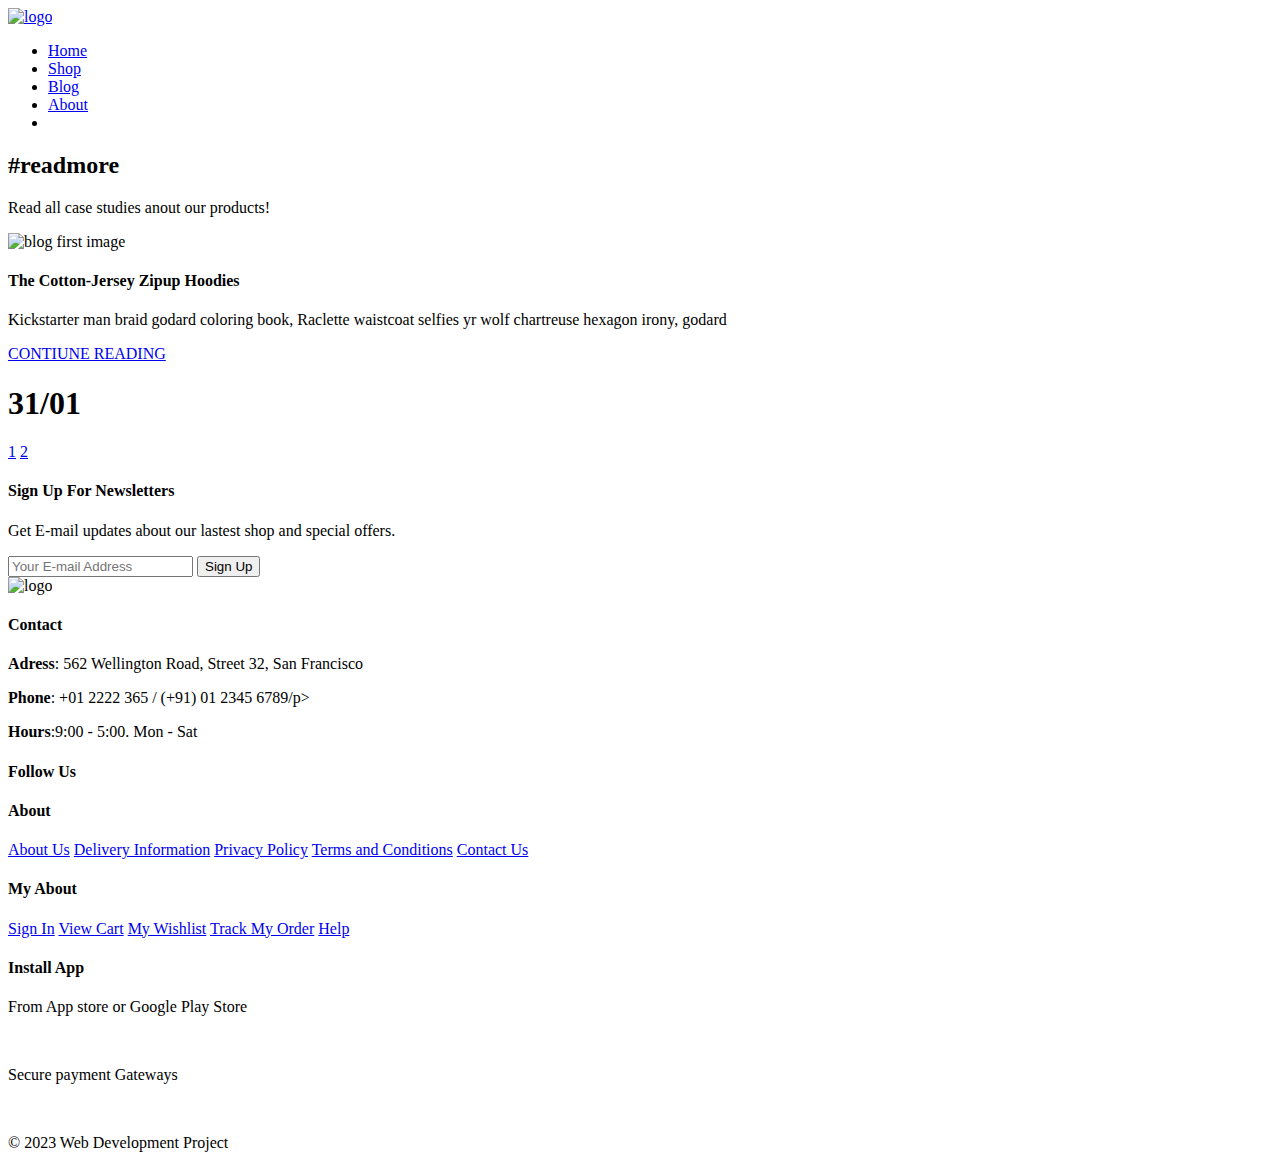
==== blog.html @ 2443b8d6 "another commit to the repo" ====
<!DOCTYPE html>
<html lang="en">
<head>
    <meta charset="UTF-8">
    <meta name="viewport" content="width=device-width, initial-scale=1.0">
    <title>Ecommerce Project</title>
    <link rel="stylesheet" href="../Project2/style.css">
    <link rel="shortcut icon" href="../Project2/img/logo.png" type="image/x-icon">
    <link rel="stylesheet" href="https://cdnjs.cloudflare.com/ajax/libs/font-awesome/6.5.1/css/all.min.css" integrity="sha512-DTOQO9RWCH3ppGqcWaEA1BIZOC6xxalwEsw9c2QQeAIftl+Vegovlnee1c9QX4TctnWMn13TZye+giMm8e2LwA==" crossorigin="anonymous" referrerpolicy="no-referrer" />

</head>
<body>

    <header id="header">
        <a href="#"><img src="../Project2/img/logo.png" classl="logo" alt="logo"></a>

        <div>
            <ul id="navbar">
                <li><a href="/Project2/index.html">Home</a></li>
                <li><a href="/Project2/shop.html" >Shop</a></li>
                <li><a href="/Project2/blog.html" class="active">Blog</a></li>
                <li><a href="/Project2/contact.html">About</a></li>
                <li><a id="lg-bag" href="cart.html"><i class="fa-solid fa-bag-shopping"></i></a></li>
                <a href="#" id="close"><i class="fa-solid fa-x"></i></a>
            </ul>
        </div>
        <div id="mobile">
            <a href="cart.html"><i class="fa-solid fa-bag-shopping"></i></a>
            <i id="bar" class="fa-solid fa-bars"></i>
        </div>
    </header>

    <section id="page-header" class="blog-header">
        <h2>#readmore</h2>
        <p>Read all case studies anout our products!</p>
    </section>

    <section id="blog">
        <div class="blog-box">
            <div class="blog-img">
                <img src="../Project2/img/blog/b1.jpg" alt="blog first image">
            </div>
            <div class="blog-details">
                <h4>The Cotton-Jersey Zipup Hoodies </h4>
                <p>Kickstarter man braid godard coloring book, Raclette waistcoat selfies yr wolf chartreuse hexagon irony, godard</p>
                <a href="#">CONTIUNE READING</a>
            </div>
            <h1>31/01</h1>
        </div>
    </section>

    <section id="pageination" class="section-p1">
        <a href="#">1</a>
        <a href="#">2</a>
        <a href="#"><i class="fa-solid fa-arrow-right"></i></a>

    </section>

    <section id="newsletter" class="section-p1 section-m1">
        <div class="newstext">
            <h4>Sign Up For Newsletters</h4>
            <p>Get E-mail updates about our lastest shop and <span>special offers.</span></p>
        </div>

        <div class="form">
            <input type="text" placeholder="Your E-mail Address">
            <button class="normal">Sign Up</button>
        </div>
    </section>

    <footer id="footer" class="section-p1">
        <div class="col">
            <img src="../Project2/img/logo.png" alt="logo" class="logo">
            <h4>Contact</h4>
            <p><strong>Adress</strong>: 562 Wellington Road, Street 32, San Francisco</p>
            <p><strong>Phone</strong>: +01 2222 365 / (+91) 01 2345 6789/p>
            <p><strong>Hours</strong>:9:00 - 5:00. Mon - Sat </p>

            <div class="follow">
                <h4>Follow Us</h4>
                <div class="icon">
                    <i class="fa-brands fa-meta"></i>
                    <i class="fa-brands fa-x-twitter"></i>
                    <i class="fa-brands fa-instagram"></i>
                    <i class="fa-brands fa-pinterest-p"></i>
                    <i class="fa-brands fa-square-youtube"></i>
                </div>
            </div>
        </div>

        <div class="col">
            <h4>About</h4>
            <a href="#">About Us</a>
            <a href="#">Delivery Information</a>
            <a href="#">Privacy Policy</a>
            <a href="#">Terms and Conditions</a>
            <a href="#">Contact Us</a>
        </div>


        <div class="col">
            <h4>My About</h4>
            <a href="#">Sign In</a>
            <a href="#">View Cart</a>
            <a href="#">My Wishlist</a>
            <a href="#">Track My Order</a>
            <a href="#">Help</a>
        </div>
        
        <div class="col install">
            <h4>Install App</h4>
            <p>From App store or Google Play Store</p>
            <div class="row">
                <img src="../Project2/img/pay/app.jpg" alt="">
                <img src="../Project2/img/pay/play.jpg" alt="">
            </div>
            <p>Secure payment Gateways</p>
            <img src="../Project2/img/pay/pay.png" alt="">
        </div>

        <div class="copyright">
            <p>&copy 2023 Web Development Project</p>
        </div>
    </footer>


    <script src="../Project2/script.js"></script>
</body>
</html>
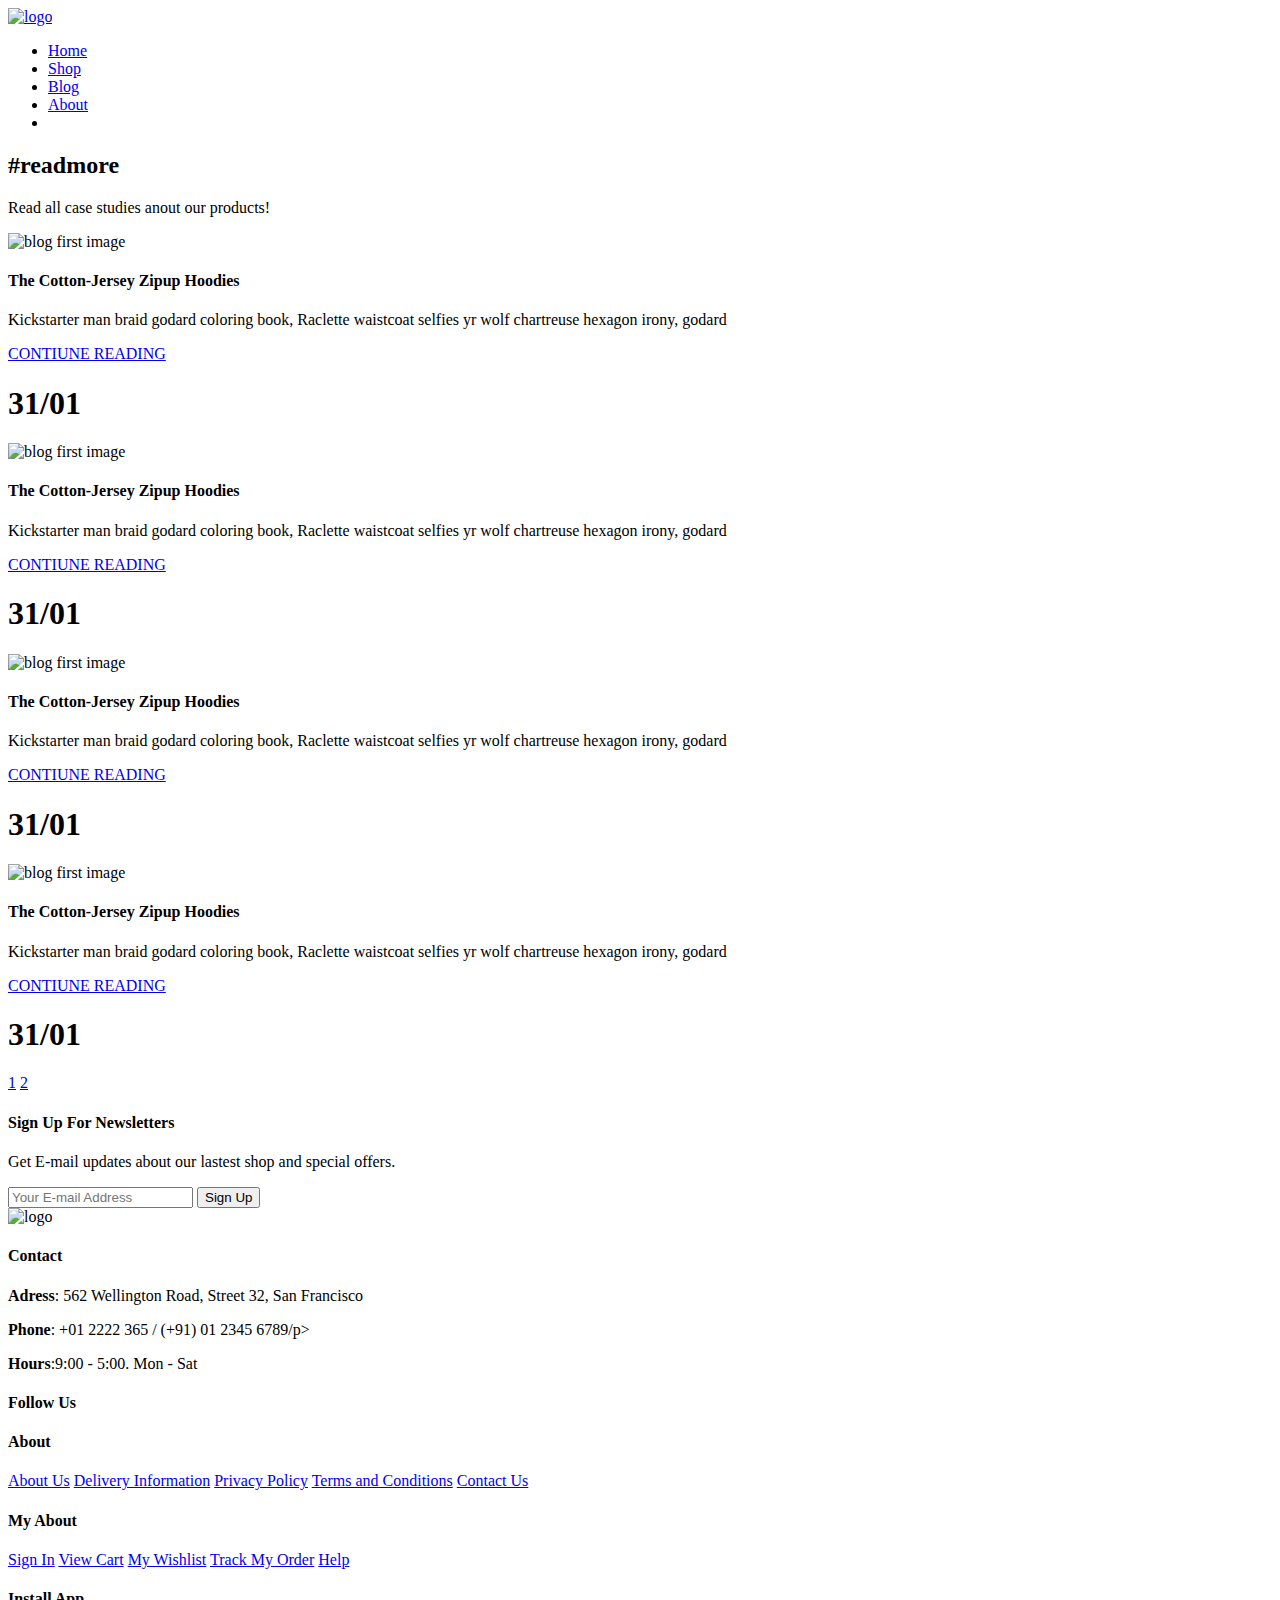
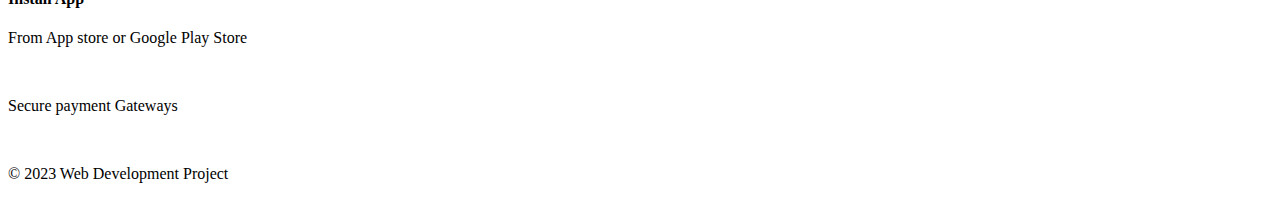
==== commit 747c6b1d: "another push" ====
--- a/blog.html
+++ b/blog.html
@@ -36,6 +36,45 @@
     </section>
 
     <section id="blog">
+        <div class="blog-box">
+            <div class="blog-img">
+                <img src="../Project2/img/blog/b1.jpg" alt="blog first image">
+            </div>
+            <div class="blog-details">
+                <h4>The Cotton-Jersey Zipup Hoodies </h4>
+                <p>Kickstarter man braid godard coloring book, Raclette waistcoat selfies yr wolf chartreuse hexagon irony, godard</p>
+                <a href="#">CONTIUNE READING</a>
+            </div>
+            <h1>31/01</h1>
+        </div>
+
+        <!-- blog 2 -->
+        <div class="blog-box">
+            <div class="blog-img">
+                <img src="../Project2/img/blog/b1.jpg" alt="blog first image">
+            </div>
+            <div class="blog-details">
+                <h4>The Cotton-Jersey Zipup Hoodies </h4>
+                <p>Kickstarter man braid godard coloring book, Raclette waistcoat selfies yr wolf chartreuse hexagon irony, godard</p>
+                <a href="#">CONTIUNE READING</a>
+            </div>
+            <h1>31/01</h1>
+        </div>
+
+        <!-- blog 3 -->
+        <div class="blog-box">
+            <div class="blog-img">
+                <img src="../Project2/img/blog/b1.jpg" alt="blog first image">
+            </div>
+            <div class="blog-details">
+                <h4>The Cotton-Jersey Zipup Hoodies </h4>
+                <p>Kickstarter man braid godard coloring book, Raclette waistcoat selfies yr wolf chartreuse hexagon irony, godard</p>
+                <a href="#">CONTIUNE READING</a>
+            </div>
+            <h1>31/01</h1>
+        </div>
+
+        <!-- blog 4 -->
         <div class="blog-box">
             <div class="blog-img">
                 <img src="../Project2/img/blog/b1.jpg" alt="blog first image">
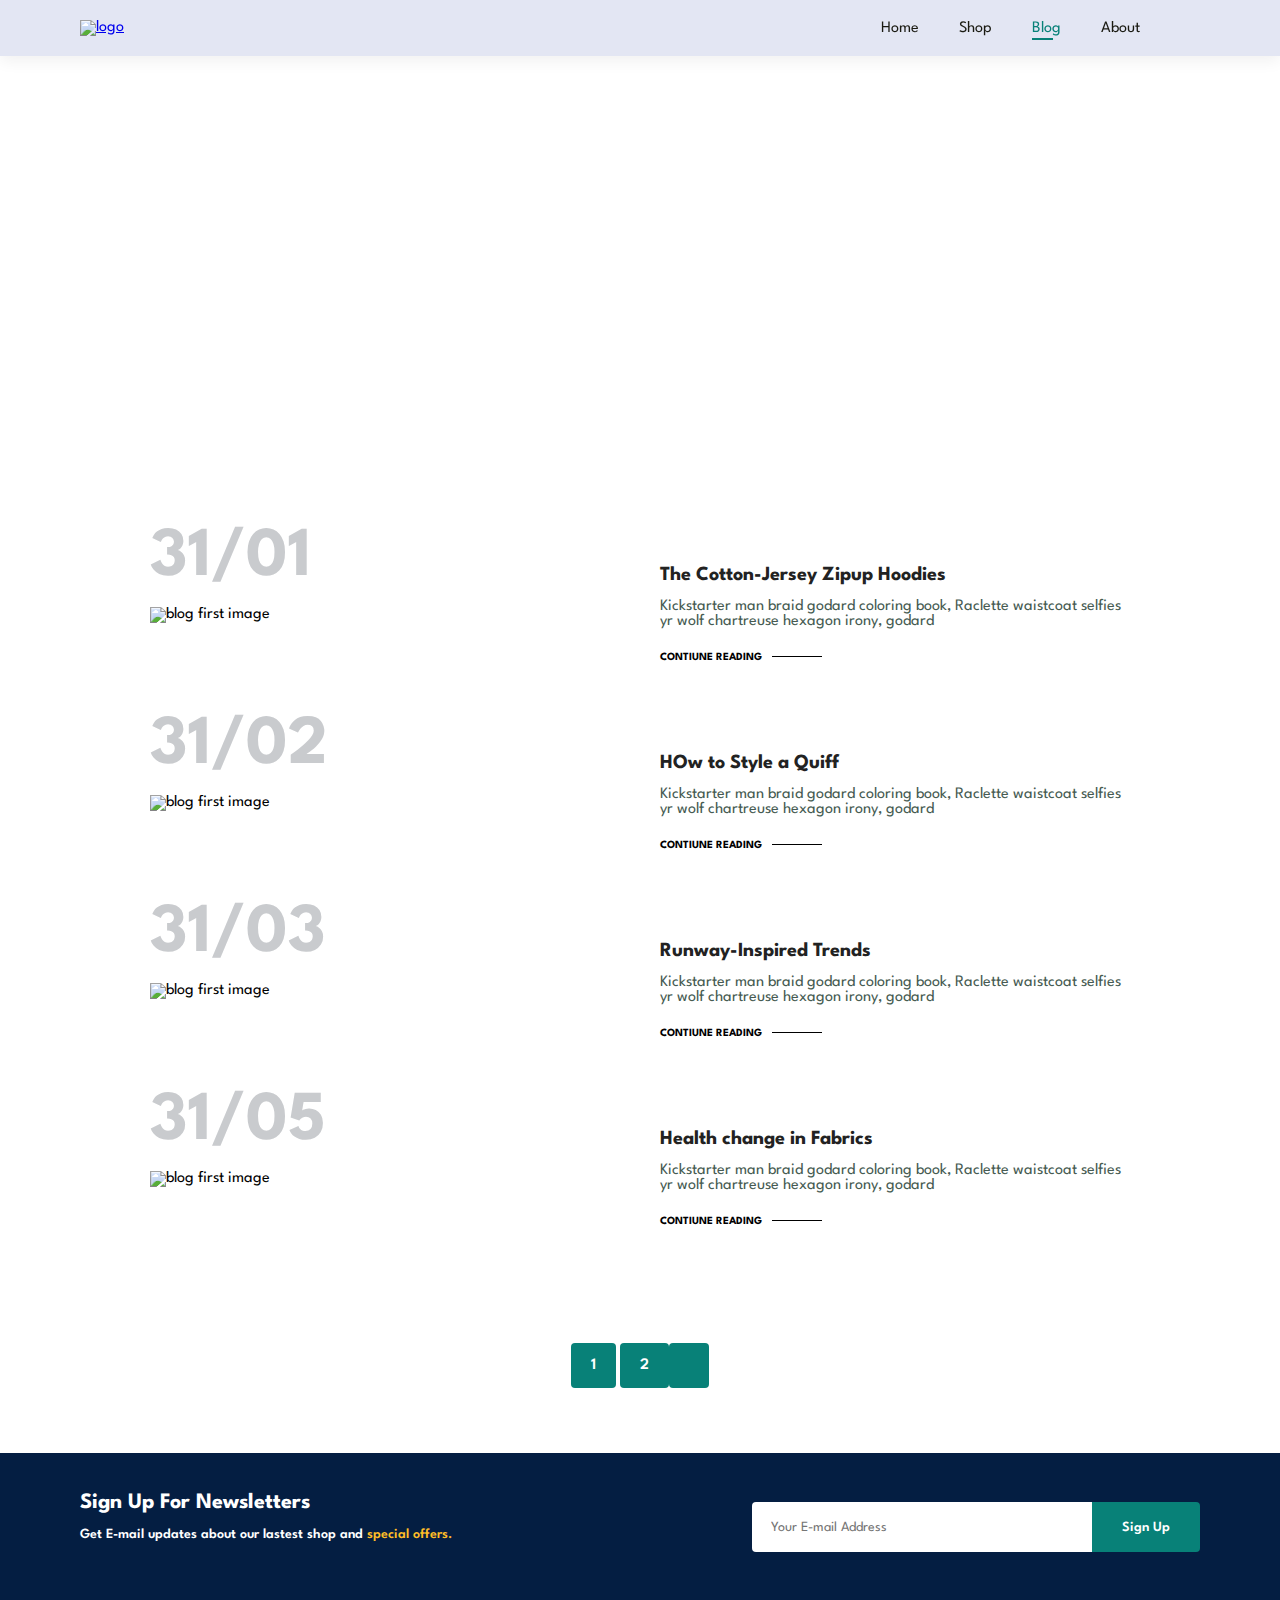
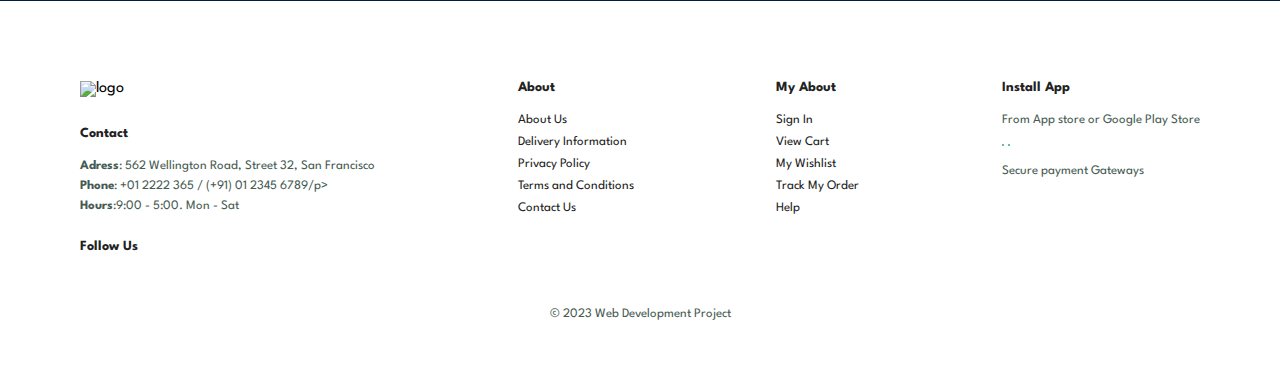
==== commit 363f23be: "modiifed the image paths" ====
--- a/blog.html
+++ b/blog.html
@@ -4,22 +4,22 @@
     <meta charset="UTF-8">
     <meta name="viewport" content="width=device-width, initial-scale=1.0">
     <title>Ecommerce Project</title>
-    <link rel="stylesheet" href="../Project2/style.css">
-    <link rel="shortcut icon" href="../Project2/img/logo.png" type="image/x-icon">
+    <link rel="stylesheet" href="style.css">
+    <link rel="shortcut icon" href="./img/logo.png" type="image/x-icon">
     <link rel="stylesheet" href="https://cdnjs.cloudflare.com/ajax/libs/font-awesome/6.5.1/css/all.min.css" integrity="sha512-DTOQO9RWCH3ppGqcWaEA1BIZOC6xxalwEsw9c2QQeAIftl+Vegovlnee1c9QX4TctnWMn13TZye+giMm8e2LwA==" crossorigin="anonymous" referrerpolicy="no-referrer" />
 
 </head>
 <body>
 
     <header id="header">
-        <a href="#"><img src="../Project2/img/logo.png" classl="logo" alt="logo"></a>
+        <a href="#"><img src="./img/logo.png" classl="logo" alt="logo"></a>
 
         <div>
             <ul id="navbar">
-                <li><a href="/Project2/index.html">Home</a></li>
-                <li><a href="/Project2/shop.html" >Shop</a></li>
-                <li><a href="/Project2/blog.html" class="active">Blog</a></li>
-                <li><a href="/Project2/contact.html">About</a></li>
+                <li><a href="index.html">Home</a></li>
+                <li><a href="shop.html" >Shop</a></li>
+                <li><a href="blog.html" class="active">Blog</a></li>
+                <li><a href="contact.html">About</a></li>
                 <li><a id="lg-bag" href="cart.html"><i class="fa-solid fa-bag-shopping"></i></a></li>
                 <a href="#" id="close"><i class="fa-solid fa-x"></i></a>
             </ul>
@@ -38,7 +38,7 @@
     <section id="blog">
         <div class="blog-box">
             <div class="blog-img">
-                <img src="../Project2/img/blog/b1.jpg" alt="blog first image">
+                <img src="./img/blog/b1.jpg" alt="blog first image">
             </div>
             <div class="blog-details">
                 <h4>The Cotton-Jersey Zipup Hoodies </h4>
@@ -51,40 +51,40 @@
         <!-- blog 2 -->
         <div class="blog-box">
             <div class="blog-img">
-                <img src="../Project2/img/blog/b1.jpg" alt="blog first image">
+                <img src="./img/blog/b2.jpg" alt="blog first image">
             </div>
             <div class="blog-details">
-                <h4>The Cotton-Jersey Zipup Hoodies </h4>
+                <h4>HOw to Style a Quiff</h4>
                 <p>Kickstarter man braid godard coloring book, Raclette waistcoat selfies yr wolf chartreuse hexagon irony, godard</p>
                 <a href="#">CONTIUNE READING</a>
             </div>
-            <h1>31/01</h1>
+            <h1>31/02</h1>
         </div>
 
         <!-- blog 3 -->
         <div class="blog-box">
             <div class="blog-img">
-                <img src="../Project2/img/blog/b1.jpg" alt="blog first image">
+                <img src="./img/blog/b3.jpg" alt="blog first image">
             </div>
             <div class="blog-details">
-                <h4>The Cotton-Jersey Zipup Hoodies </h4>
+                <h4>Runway-Inspired Trends</h4>
                 <p>Kickstarter man braid godard coloring book, Raclette waistcoat selfies yr wolf chartreuse hexagon irony, godard</p>
                 <a href="#">CONTIUNE READING</a>
             </div>
-            <h1>31/01</h1>
+            <h1>31/03</h1>
         </div>
 
         <!-- blog 4 -->
         <div class="blog-box">
             <div class="blog-img">
-                <img src="../Project2/img/blog/b1.jpg" alt="blog first image">
+                <img src="./img/blog/b4.jpg" alt="blog first image">
             </div>
             <div class="blog-details">
-                <h4>The Cotton-Jersey Zipup Hoodies </h4>
+                <h4>Health change in Fabrics</h4>
                 <p>Kickstarter man braid godard coloring book, Raclette waistcoat selfies yr wolf chartreuse hexagon irony, godard</p>
                 <a href="#">CONTIUNE READING</a>
             </div>
-            <h1>31/01</h1>
+            <h1>31/05</h1>
         </div>
     </section>
 
@@ -109,7 +109,7 @@
 
     <footer id="footer" class="section-p1">
         <div class="col">
-            <img src="../Project2/img/logo.png" alt="logo" class="logo">
+            <img src="./img/logo.png" alt="logo" class="logo">
             <h4>Contact</h4>
             <p><strong>Adress</strong>: 562 Wellington Road, Street 32, San Francisco</p>
             <p><strong>Phone</strong>: +01 2222 365 / (+91) 01 2345 6789/p>
@@ -145,16 +145,16 @@
             <a href="#">Track My Order</a>
             <a href="#">Help</a>
         </div>
-        
+
         <div class="col install">
             <h4>Install App</h4>
             <p>From App store or Google Play Store</p>
             <div class="row">
-                <img src="../Project2/img/pay/app.jpg" alt="">
-                <img src="../Project2/img/pay/play.jpg" alt="">
+                <img src="./img/pay/app.jpg" alt="">
+                <img src="./img/pay/play.jpg" alt="">
             </div>
             <p>Secure payment Gateways</p>
-            <img src="../Project2/img/pay/pay.png" alt="">
+            <img src="./img/pay/pay.png" alt="">
         </div>
 
         <div class="copyright">
@@ -163,6 +163,6 @@
     </footer>
 
 
-    <script src="../Project2/script.js"></script>
+    <script src="script.js"></script>
 </body>
 </html>--- a/style.css
+++ b/style.css
@@ -0,0 +1,928 @@
+@import url('https://fonts.googleapis.com/css2?family=Spartan:wght@100;200;300;400;500;600;700;800;900display=swap');
+
+
+:root{
+    --font-family: 'Spartan', sans-serif;
+
+    --h1-size: 50px;
+    --h2-size: 46px;
+    --h4-size: 20px;
+    --h6-size: 15px;
+    --p-size:16px;
+
+    /* font weight */
+    --h6-weight: 700;
+
+    /* line height */
+    --h1-line-height: 64px;
+    --h2-line-height:54px;
+
+    /* font colors*/
+    --p-color:#465b52;
+    --font-header-color: #222;
+    --nav-li-hover: #088178;
+
+    /* color styles */
+    --background-color : #E3E6F3;
+}
+
+* {
+    margin:0;
+    padding: 0;
+    box-sizing: border-box;
+    font-family: var(--font-family);
+}
+
+h1 {
+    font-size: var(--h1-size);
+    line-height: var(--h1-line-height);
+    color: var(--font-header-color);
+}
+
+h2 {
+    font-size: var(--h2-size);
+    line-height: var(--h2-line-height);
+    color: var(--font-header-color);
+}
+
+h4 {
+    font-size: var(--h4-size);
+    color: var(--font-header-color);
+}
+
+h6 {
+    font-weight: var(--h6-weight);
+    font-size: var(--h6-size);
+}
+
+p {
+    font-size: var(--p-size);
+    color: var(--p-color);
+    margin: 15px 0 20px 0;
+}
+
+.section-p1 {
+    padding: 40px 80px;
+}
+
+.section-m1 {
+    margin: 40px 0;
+}
+
+button.normal{
+    font-size: 14px;
+    font-weight: 600;
+    padding: 15px 30px;
+    color: #000;
+    background-color: #fff;
+    border-radius: 4px;
+    cursor: pointer;
+    border: none;
+    outline: none;
+    transition: 0.2s;
+}
+
+button.white{
+    font-size: 13px;
+    font-weight: 600;
+    padding: 11px 18px;
+    color: #fff;
+    background-color: transparent;
+    cursor: pointer;
+    border: 1px solid #fff;
+    outline: none;
+    transition: 0.2s;
+}
+
+body {
+    width: 100%;
+}
+
+/* headedr Start */
+
+#header{
+    display: flex;
+    align-items: center;
+    justify-content: space-between;
+    padding: 20px 80px;
+    background: var(--background-color);
+    box-shadow: 0 5px 15px rgba(0,0,0,0.06);
+    z-index: 999;
+    position: sticky;
+    top: 0;
+    left: 0;
+}
+
+#navbar{
+    display: flex;
+    align-items: center;
+    justify-content: center;
+}
+
+#navbar li{
+    list-style: none;
+    padding: 0 20px;
+    position: relative;
+}
+
+#navbar li a{
+    text-decoration: none;
+    font-size: 16px;
+    color: #1a1a11;
+    transition: 0.3sec ease-in-out;
+}
+
+#navbar li a:hover,
+#navbar li a.active {
+    color: var(--nav-li-hover);
+}
+
+#navbar li a.active::after, #navbar li a:hover::after{
+    content: "";
+    width: 30%;
+    height: 2px;
+    background: var(--nav-li-hover);
+    position: absolute;
+    bottom: -4px;
+    left: 20px;
+}
+
+#mobile{
+    display: none;
+    /* align-items: center; */
+}
+
+#close{
+    display: none;
+}
+
+/* home page start */
+
+#hero{
+    background-image: url("./img/hero4.png");
+    height: 95vh;
+    width: 100%;
+    background-size: cover;
+    background-position: top 25% right 0;
+    padding: 0 80px;
+    display: flex;
+    flex-direction: column;
+    align-items: flex-start;
+    justify-content: center;
+}
+
+#hero h4{
+    padding-bottom: 15px;
+}
+
+#hero h1{
+    color: var(--nav-li-hover);
+}
+
+#hero button{
+    background-image: url("./img/button.png");
+    background-color: transparent;
+    color: var(--nav-li-hover);
+    border: 0;
+    padding: 14px 80px 14px 65px;
+    background-repeat: no-repeat;
+    cursor: pointer;
+    font-weight: var(--h6-weight);
+    font-size: 15px;
+}
+
+#feature {
+    display: flex;
+    align-items: center;
+    justify-content: space-between;
+    flex-wrap: wrap;
+}
+
+#feature .feature-box{
+    width: 222px;
+    height: 240px;
+    text-align: center;
+    padding: 25px 15px;
+    box-shadow: 20px 20px 34px rgba(0,0,0,0.03);
+    border: 1px solid #cce7d0;
+    border-radius: 4px;
+    margin: 15px 0;
+}
+
+#feature .feature-box:hover{
+    box-shadow: 10px 10px 54px rgba(70,62,221,0.1);
+}
+
+#feature .feature-box img{
+    width: 100%;
+    margin-bottom: 27px;
+}
+
+#feature .feature-box h6{
+    display: inline-block;
+    padding: 8px 10px 6px 10px;
+    line-height: 1;
+    border-radius: 4px;
+    color: var(--nav-li-hover);
+    background-color: #fddde4;
+}
+
+#feature .feature-box:nth-child(2) h6{
+    background-color: #cdebbc;
+}
+
+#feature .feature-box:nth-child(3) h6{
+    background-color: #d1e8f2;
+}
+
+#feature .feature-box:nth-child(4) h6{
+    background-color: #cdd4f6;
+}
+
+#feature .feature-box:nth-child(5) h6{
+    background-color: #f6dbf6;
+}
+
+#feature .feature-box:nth-child(6) h6{
+    background-color: #fff2e5;
+}
+
+#product1{
+    text-align: center;
+}
+
+#product1 .pro-container{
+    display: flex;
+    justify-content: space-between;
+    padding-top: 20px;
+    flex-wrap: wrap;
+}
+
+#product1 .pro{
+    width: 23%;
+    min-width: 250px;
+    padding: 10px 12px;
+    border: 1px solid #cce7d0;
+    border-radius: 25px;
+    cursor: pointer;
+    box-shadow: 20px 20px 30px rgba(0,0,0,0.03);
+    margin: 15px 0;
+    transition: 0.2s ease;
+    position: relative;
+}
+
+#product1 .pro:hover{
+    box-shadow: 20px 20px 30px rgba(0,0,0,0.06);
+}
+
+#product1 .pro img{
+    width: 100%;
+    border-radius: 20px;
+}
+
+#product1 .pro .description{
+    text-align: start;
+    padding: 10px 0;
+}
+
+#product1 .pro .description span{
+    color: #606063;
+    font-size: 12px;
+}
+
+#product1 .pro .description h5{
+    padding-top: 7px;
+    color: #1a1a1a;
+    font-size: 14px;
+}
+
+#product1 .pro .description i{
+    font-size: 12px;
+    color: rgb(243, 181, 25);
+}
+
+#product1 .pro .description h4{
+    padding-top: 7px;
+    font-size: 15px;
+    font-weight: var(--h6-weight);
+    color: var(--nav-li-hover);
+}
+
+#product1 .pro .cart{
+    width: 40px;
+    height: 40px;
+    line-height: 40px;
+    border-radius: 50px;
+    background-color: #e8f6ea;
+    color: #088178;
+    border: 1px solid #cce7d0;
+    position: absolute;
+    bottom: 20px;
+    right: 10px;
+}
+
+#banner{
+    display: flex;
+    flex-direction: column;
+    justify-content: center;
+    align-items: center;
+    text-align: center;
+    background-image: url("./img/banner/b2.jpg");
+    width: 100%;
+    height: 40vh;
+    background-size: cover;
+    background-position: center;
+}
+
+#banner h4{
+    color: #fff;
+    font-size: 16px;
+}
+
+#banner h2 {
+    color: #fff;
+    font-size: 30px;
+    padding: 10px 0;
+}
+
+#banner h2 span{
+    color: #ef3636;
+}
+
+#banner button:hover{
+    background: #088178;
+    color: #fff;
+}
+#sm-banner {
+    display: flex;
+    justify-content: space-between;
+    flex-wrap: wrap;
+}
+
+#sm-banner .banner-box{
+    display: flex;
+    flex-direction: column;
+    justify-content: center;
+    align-items: flex-start;
+    background-image: url("./img/banner/b17.jpg");
+    min-width: 740px;
+    height: 45vh;
+    background-size: cover;
+    background-position: center;
+    padding: 30px;
+    border-radius: 4px;
+}
+
+#sm-banner .banner-box2{
+    background-image: url("./img/banner/b10.jpg");
+}
+
+#sm-banner .banner-box h4{
+    color: #fff;
+    font-size: 20px;
+    font-weight: 300;
+}
+
+#sm-banner .banner-box h2{
+    color: #fff;
+    font-size: 28px;
+    font-weight: 800;
+}
+
+
+#sm-banner .banner-box span{
+    color: #fff;
+    font-size: 14px;
+    font-weight: 500;
+    padding-bottom: 15px;
+}
+
+#sm-banner .banner-box:hover button{
+    background: #088178;
+    border: 1px solid #088178;
+}
+
+#banner3{
+    display: flex;
+    justify-content: space-between;
+    flex-wrap: wrap;
+    padding: 0 80px;
+}
+
+#banner3 .banner-box{
+    display: flex;
+    flex-direction: column;
+    justify-content: center;
+    align-items: flex-start;
+    background-image: url("./img/banner/b7.jpg");
+    min-width: 30%;
+    height: 30vh;
+    background-size: cover;
+    background-position: center;
+    padding: 20px;
+    border-radius: 4px;
+    margin-bottom: 20px;
+}
+
+#banner3 h2{
+    color: #fff;
+    font-weight: 900;
+    font-size: 22px;
+}
+
+
+#banner3 h3{
+    color: #ec544e;
+    font-weight: 800;
+    font-size: 15px;
+}
+
+#banner3 .banner-box2{
+    background-image: url("./img/banner/b4.jpg");
+}
+
+#banner3 .banner-box3{
+    background-image: url("./img/banner/b18.jpg");
+}
+
+#newsletter {
+    display: flex;
+    justify-content: space-between;
+    flex-wrap: wrap;
+    align-items: center;
+    background-image: url("./img/banner/b14.png");
+    background-repeat: no-repeat;
+    background-position: 20% 30%;
+    background-color: #041e42;
+}
+
+#newsletter  h4{
+    font-size: 22px;
+    font-weight: 700;
+    color: #fff;
+}
+
+#newsletter  p{
+    font-size: 14px;
+    font-weight: 600;
+    color: #fff;
+}
+
+#newsletter p span{
+    color: #ffbd27;
+}
+
+#newsletter .form{
+    display: flex;
+    width: 40%;
+}
+
+#newsletter input{
+    height: 3.125rem;
+    padding: 0 1.25em;
+    font-size: 14px;
+    width: 100%;
+    border: 1px solid transparent;
+    border-radius: 4px;
+    outline: none;
+    border-top-right-radius: 0;
+    border-bottom-right-radius: 0;
+}
+
+#newsletter button{
+    background-color: #088178;
+    color: #fff;
+    white-space: nowrap;
+    border-top-left-radius: 0;
+    border-bottom-left-radius: 0;
+}
+
+footer{
+    display: flex;
+    flex-wrap: wrap;
+    justify-content: space-between;
+}
+
+footer .col {
+    display: flex;
+    flex-direction: column;
+    align-items: flex-start;
+    margin-bottom: 20px;
+}
+
+footer .logo{
+    margin-bottom: 30px;
+}
+
+footer h4{
+    font-size: 14px;
+    padding-bottom: 20px;
+}
+
+footer p{
+    font-size: 13px;
+    margin: 0 0 8px 0;
+}
+
+
+footer a{
+    font-size: 13px;
+    text-decoration: none;
+    color: #222;
+    margin-bottom: 10px;
+}
+
+footer .follow{
+    margin-top: 20px;
+}
+
+
+footer .follow i{
+    color: #465b52;
+    margin-right: 4px;
+    cursor: pointer;
+}
+
+footer .install .row img{
+    border: 1px solid #088178;
+    border-radius: 6px;
+}
+
+footer .install img{
+    margin: 10px 0 15px 0;
+}
+
+footer .follow i:hover, footer a:hover{
+    color:#088178;
+}
+
+footer .copyright{
+    width: 100%;
+    text-align: center;
+}
+
+/* shop page */
+#page-header{
+    background-image: url("./img/banner/b1.jpg");
+    width: 100%;
+    height: 40vh;
+    background-size: cover;
+    display: flex;
+    justify-content: center;
+    text-align: center;
+    flex-direction: column;
+    padding: 14px;
+}
+
+#page-header h2, #page-header p{
+    color: #fff;
+}
+
+#pageination {
+    text-align: center;
+}
+
+#pageination a{
+    text-decoration: none;
+    background-color: #088178;
+    padding: 15px 20px;
+    border-radius: 4px;
+    color: #fff;
+    font-weight: 600;
+}
+
+
+#pagination a i{
+    font-size: 16px;
+    font-weight: 600;
+}
+
+/* single product */
+
+#productdetails{
+    display: flex;
+    margin-top: 20px;
+}
+
+#productdetails .single-pro-image{
+    width: 40%;
+    margin-right: 50px;
+}
+
+.small-img-group{
+    display: flex;
+    justify-content: space-between;
+}
+
+.small-img-col {
+    flex-basis: 24%;
+    cursor: pointer;
+}
+
+#productdetails .single-pro-details{
+    width: 50%;
+    padding-top: 30px;
+}
+
+#productdetails .single-pro-details h4{
+    padding: 4px 0 20px 0 ;
+}
+
+#productdetails .single-pro-details h2{
+    font-size: 26px;
+}
+
+#productdetails .single-pro-details select{
+    display: block;
+    padding: 5px 10px;
+    margin-bottom: 10px;
+}
+
+#productdetails .single-pro-details input{
+    width: 50px;
+    height: 40px;
+    padding-left: 10px;
+    font-size: 16px;
+    margin-right: 10px;
+}
+
+#productdetails .single-pro-details input:focus{
+    outline: none;
+}
+
+#productdetails .single-pro-details button{
+    background-color: #088178;
+    color: #fff;
+}
+
+#productdetails .single-pro-details span{
+    line-height: 25px;
+}
+
+/* Blog page */
+
+#page-header.blog-header {
+    background-image: url("./img/banner/b19.jpg");
+}
+
+#blog{
+    padding: 150px 150px 0 150px;
+}
+
+#blog .blog-box{
+    display: flex;
+    align-items: center;
+    width: 100%;
+    position: relative;
+    padding-bottom: 90px;
+}
+
+#blog .blog-img {
+    width: 50%;
+    margin-right: 40px;
+}
+
+#blog img{
+    width: 100%;
+    height: 373px;
+    object-fit: cover;
+}
+
+#blog .blog-details{
+    width: 50%;
+}
+
+#blog  .blog-details a{
+    text-decoration: none;
+    font-size: 11px;
+    color: #000;
+    font-weight: 700;
+    position: relative;
+    transition: 0.3s ease;
+}
+
+#blog  .blog-details a::after{
+    content: "";
+    width: 50px;
+    height: 1px;
+    background-color: #000;
+    position: absolute;
+    top: 4px;
+    right: -60px;
+}
+
+#blog  .blog-details a:hover {
+    color: #088178;
+}
+
+#blog  .blog-details a:hover::after{
+    background-color: #088178;
+}
+
+#blog  .blog-box h1{
+    position: absolute;
+    top: -40px;
+    left: 0;
+    font-size: 70px;
+    font-weight: 700;
+    color: #c9cbce;
+    z-index: -9;
+}
+/* Start Media Query */
+
+@media (max-width:879px) {
+
+    .section-p1 {
+        padding: 40px 40px;
+    }
+
+    #navbar {
+        display: flex;
+        flex-direction: column;
+        align-items: flex-start;
+        justify-content: flex-start;
+        position: fixed;
+        top: 0;
+        right: -300px;
+        height: 100vh;
+        width: 300px;
+        background-color: #E3E6F3;
+        box-shadow: 0 40px 60px rgba(0,0,0,0.1);
+        padding: 80px 0 0 10px;
+        transition: 0.5s;
+    }
+
+    #navbar.active{
+        right: 0px;
+    }
+
+    #navbar li{
+        margin-bottom: 25px;
+    }
+
+    #mobile{
+        display: flex;
+        align-items: center;
+    }
+    #mobile i{
+        color:#1a1a1a;
+        font-size: 24px;
+        padding-left: 20px;
+    }
+
+    #close {
+        display: initial;
+        position: absolute;
+        top: 30px;
+        left: 30px;
+        color: #222;
+        font-size: 24px;
+    }
+
+    #lg-bag{
+        display: none;
+    }
+
+    #hero {
+        height: 70vh;
+        padding: 0 80px;
+        background-position: top 30% right 30%;
+    }
+
+    #feature {
+        justify-content: center;
+    }
+
+    #feature .feature-box{
+        margin: 15px 15px;
+    }
+
+    #product1 .pro-container {
+        justify-content: center;
+    }
+
+    #product1 .pro {
+        margin: 15px 15px;
+    }
+
+    #banner {
+     height: 20vh;
+    }
+
+    #sm-banner .banner-box {
+        min-width: 100%;
+        height: 30vh;
+        border-radius: 4px;
+    }
+
+    #banner3 {
+        padding: 0 80px;
+    }
+
+    #banner3 .banner-box {
+        min-width: 30%;
+    }
+
+    #newsletter .form {
+        width: 70%;
+    }
+}
+
+
+@media (max-width: 477px){
+
+    .section-p1 {
+        padding: 20px;
+    }
+    #header{
+        padding: 10px 30px;
+    }
+
+    #hero {
+        padding: 0 20px;
+        background-position: 55%;
+    }
+
+    #hero h1{
+        font-size: 38px;
+    }
+
+    #hero h2{
+        font-size: 32px;
+    }
+
+    #feature {
+        justify-content: space-between;
+    }
+
+    #feature .feature-box{
+        width: 155px;
+        margin: 0 0 15px 0;
+    }
+
+    #product1 .pro {
+        width: 100%;
+    }
+
+    #banner{
+        height: 40vh;
+    }
+
+    #sm-banner .banner-box{
+        height: 40vh;
+    }
+
+    #sm-banner .banner-box2{
+        margin-top: 20px;
+    }
+
+    #banner3 {
+        padding: 0 20px;
+    }
+
+    #banner3 .banner-box {
+        width: 100%;
+    }
+
+    #newsletter{
+        padding: 40px 20px;
+    }
+
+    #newsletter .form {
+        width: 100%;
+    }
+
+    /* single product page */
+    #productdetails {
+        display: flex;
+        flex-direction: column;
+    }
+
+    #productdetails .single-pro-image {
+        width: 100%;
+        margin-right: 0px;
+    }
+
+    #productdetails .single-pro-details {
+        width: 100%;
+    }
+
+    /* blog page */
+
+    #blog .blog-box{
+        display: flex;
+        flex-direction: column;
+        align-items: flex-start;
+    }
+
+    #blog{
+        padding: 100px 20px 0px 20px;
+    }
+
+    #blog .blog-img{
+        width: 100%;
+        margin-right: 0px;
+        margin-bottom: 30px;
+    }
+
+}